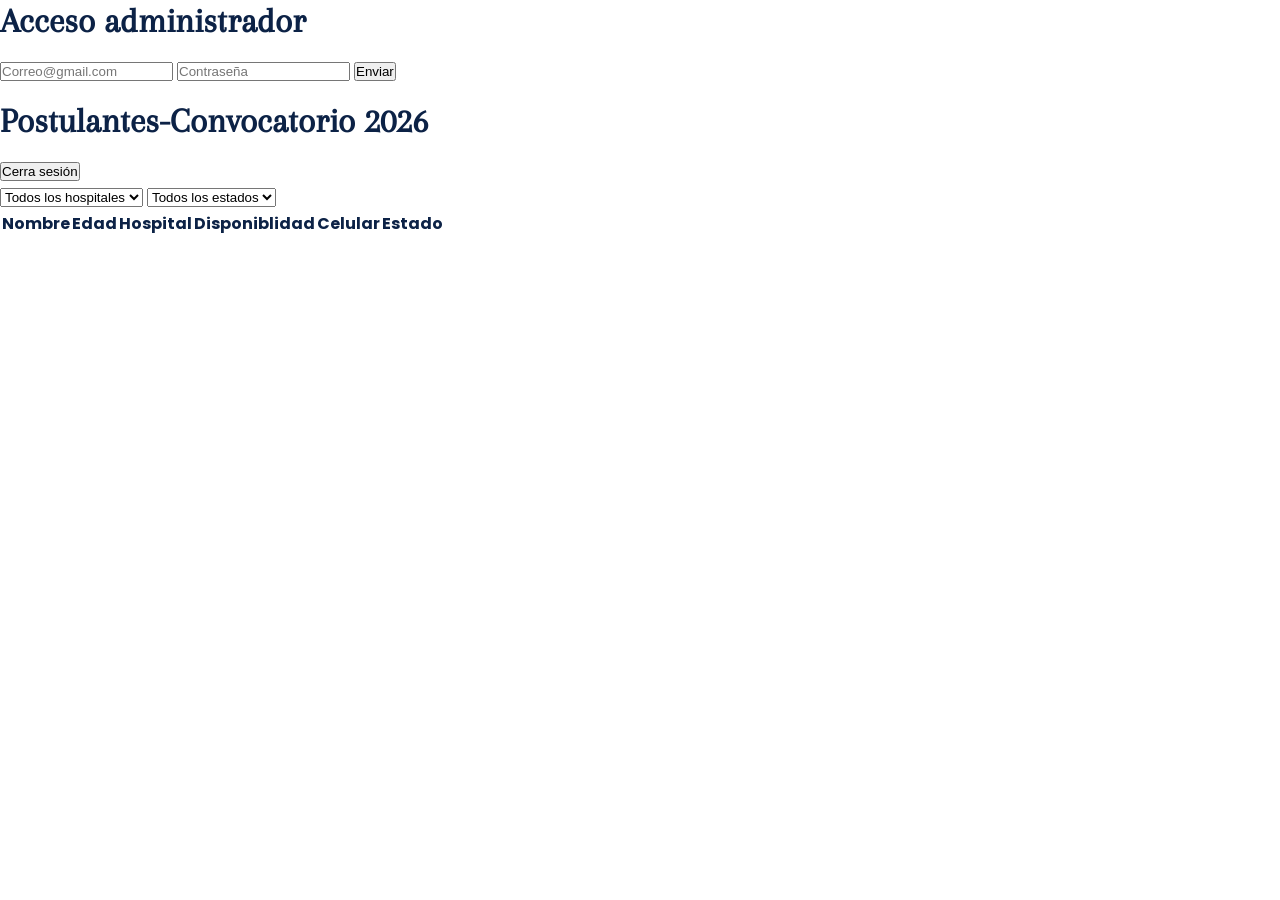
==== panel.html @ d4bd3512 "Panel.html for panel views" ====
<!DOCTYPE html>
<html lang="es">

<head>
    <meta charset="UTF-8">
    <meta name="viewport" content="width=device-width, initial-scale=1">
    <title>Panel de Postulantes - Arrulladoras</title>
    <link rel="stylesheet" href="css/style.css">
</head>

<body>

    <section class="login-class">
        <div id="login-box">
            <h2>Acceso administrador</h2>
            <input type="email" id="login-email" placeholder="Correo@gmail.com">
            <input type="password" id="login-pass" placeholder="Contraseña">
            <button id="btn-login">Enviar</button>
            <p id="login-error"></p>
        </div>
    </section>

    <section class="Panel-Section">

        <div id="panel-box">
            <h2>Postulantes-Convocatorio 2026</h2>
            <button id="Cerrar Sesion">Cerra sesión</button>

            <div class="filtros">
                <select name="filtro-hospital">
                    <option value="">Todos los hospitales</option>
                </select>

                <select id="filtro-estado">
                    <option value="">Todos los estados</option>
                    <option value="pendiente">Pendiente</option>
                    <option value="preseleccionado">Preseleccionado</option>
                    <option value="entrevistado">Entrevistado</option>
                    <option value="aprobado">Aprobado</option>
                    <option value="rechazado">Rechazado</option>
                </select>
            </div>

            <table>
                <thead>
                    <tr>
                        <th>Nombre</th>
                        <th>Edad</th>
                        <th>Hospital</th>
                        <th>Disponiblidad</th>
                        <th>Celular</th>
                        <th>Estado</th>
                    </tr>
                </thead>

                <tbody id="tabla-postulantes"></tbody>
            </table>
        </div>
    </section>

    <script type="module" src="firebase.js"></script>
</body>

</html>
---- css/style.css ----
/*Fuentes usadas en el proyecto*/
@import url('https://fonts.googleapis.com/css2?family=Arapey&family=Poppins:wght@400;500;600;700&family=Caveat:wght@600&display=swap');

/*VARIABLES DE MARCA (por el manual de idnetidad)*/
:root {
    /*La paleta principla*/
    --azul-marino: #0c2246;
    --coral: #f16047;
    --mostaza: #dfc056;
    --turquesa: #72dec6;
    --blanco: #ffffff;

    /* Tonos secundarios / neutros */
    --azul-medio: #2475b2;
    --gris-claro: #f4eeee;
    --gris-borde: #d6d3d3;
    --gris-neutro: #bdb6b6;

    /* Tipografía */
    --fuente-display: 'Arapey', serif;
    --fuente-cuerpo: 'Poppins', sans-serif;
    --fuente-script: 'Caveat', cursive;

    /* Espaciado reutilizable */
    --espacio-sm: 1rem;
    --espacio-md: 2rem;
    --espacio-lg: 4rem;
    --radio-borde: 10px;
}

/*RESET BÁSICO*/
* {
    margin: 0;
    padding: 0;
    box-sizing: border-box;
}

body {
    font-family: var(--fuente-cuerpo);
    color: var(--azul-marino);
    line-height: 1.6;
    background-color: var(--blanco);
}

a {
    text-decoration: none;
    color: inherit;
    /*Toma el del elemento padre*/
}

ul {
    list-style: none;
}

img {
    max-width: 100%;
    display: block;
}

/*TOPOGRAFIA BASE*/

h1,
h2,
h3,
h4 {
    font-family: var(--fuente-display);
    color: var(--azul-marino);
    line-height: 1.2;
}

h2 {
    font-size: 2.2rem;
    margin-bottom: var(--espacio-sm);
}

h3 {
    font-size: 1.5rem;
    margin-bottom: 0.75rem;
    color: var(--azul-medio);
}

p {
    margin-bottom: 1rem;
}

/*BOTONES*/
.btn {
    display: inline-block;
    background-color: var(--coral);
    color: var(--blanco);
    font-family: var(--fuente-cuerpo);
    font-weight: 600;
    padding: 0.9rem 2rem;
    border-radius: var(--radio-borde);
    border: none;
    cursor: pointer;
    transition: background-color 0.2s ease, transform 0.15s ease;
}

.btn:hover {
    background-color: #d3614d;
    /*el secundario del coral, dudas checar el manueal*/
    transform: translateY(-2px);
}

/*HEADER*/

.header {
    background-color: var(--blanco);
    box-shadow: 0 2px 8px rgba(12, 34, 70, 0.08);
    position: sticky;
    top: 0;
    z-index: 100;
}

.header-container {
    max-width: 1200px;
    margin: 0 auto;
    display: flex;
    justify-content: space-between;
    align-items: center;
    padding: 1.6 rem var(--espacio-md);
}

.logo h1 {
    font-size: 1.4rem;
    color: var(--azul-marino);
}

.nav ul {
    display: flex;
    gap: var(--espacio-md);
}

.nav a {
    font-weight: 500;
    color: var(--azul-marino);
    position: relative;
    padding-bottom: 4px;
}

.nav a::after {
    content: '';
    position: absolute;
    left: 0;
    bottom: 0;
    width: 0;
    height: 2px;
    background-color: var(--coral);
    transition: width 0.2s ease;
}

.nav a:hover::after {
    width: 100%;
}

/* HERO solo en el index,.html*/
.hero {
    background-color: var(--azul-marino);
    color: var(--blanco);
    padding: var(--espacio-lg) var(--espacio-md) 6rem;
    position: relative;
    overflow: hidden;
}

.hero-content {
    max-width: 700px;
    margin: 0 auto;
    text-align: center;
    position: relative;
    z-index: 2;
}

.hero-content h2 {
    color: var(--blanco);
    font-size: 2.6rem;
}

.hero-content p {
    color: var(--gris-claro);
    font-size: 1.15rem;
    margin-bottom: var(--espacio-md);
}

.hero-content a {
    display: inline-block;
    background-color: var(--coral);
    color: var(--blanco);
    font-weight: 600;
    padding: 0.9rem 2rem;
    border-radius: var(--radio-borde);
    transition: background-color 0.2s ease, transform 0.15s ease;
}

.hero-content a:hover {
    background-color: #d3614d;
    transform: translateY(-2px);
}

/*Curva al final del hero -elemento del sitio mas top*/
.hero::after {
    content: '';
    position: absolute;
    bottom: -1px;
    left: 0;
    width: 100%;
    height: 60px;
    background-color: var(--blanco);
    border-radius: 50% 50% 0 0 / 100% 100% 0 0;
    transform: scaleX(1.5);
}

/*Page Header (banner de paginas)*/
.page-header {
    background-color: var(--azul-marino);
    color: var(--blanco);
    text-align: center;
    padding: var(--espacio-lg) var(--espacio-md);
}

.page-header h2 {
    color: var(--blanco);
}

.page-header p {
    color: var(--turquesa);
    margin-bottom: 0;
}

/*CONTENIDO*/
.about-content,
.project-content {
    max-width: 800px;
    margin: 0 auto;
    padding: var(--espacio-lg) var(--espacio-md);
}

.about-block,
.project-block {
    background-color: var(--gris-claro);
    border-left: 4px solid var(--turquesa);
    border-radius: var(--radio-borde);
    padding: var(--espacio-md);
}

.project-cta {
    text-align: center;
    padding: var(--espacio-md);
    background-color: var(--azul-marino);
    border-radius: var(--radio-borde);
}

.project-cta p {
    color: var(--blanco);
    font-family: var(--fuente-display);
    font-size: 1.3rem;
    margin-bottom: var(--espacio-sm);
}

/*FORMULARIO DE REGISTRO*/

.registro-content {
    max-width: 600px;
    margin: 0 auto;
    padding: var(--espacio-lg) var(--espacio-md);
}

.form-group {
    margin-bottom: var(--espacio-sm);
}

.form-group label {
    display: block;
    font-weight: 600;
    margin-bottom: 0.4rem;
    color: var(--azul-marino);
}

.form-group input,
.form-group select,
.form-group textarea {
    width: 100%;
    padding: 0.8rem;
    border: 1px solid var(--gris-borde);
    border-radius: var(--radio-borde);
    font-family: var(--fuente-cuerpo);
    font-size: 1rem;
    color: var(--azul-marino);
    background-color: var(--blanco);
}

.form-group input:focus,
.form-group select:focus,
.form-group textarea:focus {
    outline: none;
    border-color: var(--turquesa);
    box-shadow: 0 0 0 3px rgba(114, 222, 198, 0.25);
}

#form-registro .btn {
    width: 100%;
    font-size: 1.05rem;
    margin-top: var(--espacio-sm);
}

/*FOOTER*/

.footer {
    background-color: var(--azul-marino);
    color: var(--gris-claro);
    padding: var(--espacio-lg) var(--espacio-md) var(--espacio-sm);
}

.footer-container {
    max-width: 1200px;
    margin: 0 auto;
    display: grid;
    grid-template-columns: repeat(4, 1fr);
    gap: var(--espacio-md);
}

.footer-col h3,
.footer-col h4 {
    color: var(--blanco);
    margin-bottom: 0.75rem;
}

.footer-col p,
.footer-col a {
    color: var(--gris-claro);
    font-size: 0.95rem;
}

.footer-col a:hover {
    color: var(--turquesa);
}

.footer-bottom {
    max-width: 1200px;
    margin: var(--espacio-md) auto 0;
    padding-top: var(--espacio-sm);
    border-top: 1px solid rgba(255, 255, 255, 0.15);
    text-align: center;
    font-size: 0.85rem;
    color: var(--gris-neutro);
}

.logo {
    display: flex;
    align-items: center;
    gap: 0.6rem;
}

.logo-img {
    height: 48px;
    width: auto;
}

.logo h1 {
    font-size: 1.3rem;
}


/* Hacer que el contenido se vea igual encelulares y tablets*/
@media (max-width: 768px) {
    .header-container {
        flex-direction: column;
        gap: 1rem;
    }

    .nav ul {
        flex-wrap: wrap;
        justify-content: center;
        gap: 1rem;
    }

    .hero-content h2 {
        font-size: 1.9rem;
    }

    .footer-container {
        grid-template-columns: 1fr 1fr;
    }
}

@media (max-width: 480px) {
    .footer-container {
        grid-template-columns: 1fr;
        text-align: center;
    }
}


.teaser-section {
    max-width: 1100px;
    margin: 0 auto;
    padding: var(--espacio-lg) var(--espacio-md);
    text-align: center;
}

.teaser-title {
    margin-bottom: var(--espacio-md);
}

.teaser-grid {
    display: grid;
    grid-template-columns: repeat(3, 1fr);
    gap: var(--espacio-md);
    text-align: left;
}

.teaser-card {
    background-color: var(--gris-claro);
    border-radius: var(--radio-borde);
    padding: var(--espacio-md);
    border-top: 4px solid var(--mostaza);
    transition: transform 0.2s ease;
}

.teaser-card:hover {
    transform: translateY(-4px);
}

.teaser-card h3 {
    color: var(--azul-marino);
}

.teaser-card a {
    display: inline-block;
    margin-top: 0.5rem;
    color: var(--coral);
    font-weight: 600;
}

.voces-section {
    background-color: var(--azul-medio);
    color: var(--blanco);
    text-align: center;
    padding: var(--espacio-lg) var(--espacio-md);
}

.voces-section .teaser-title {
    color: var(--blanco);
}

.voces-subtitle {
    color: var(--turquesa);
    margin-bottom: var(--espacio-md);
}

.voces-grid {
    max-width: 1000px;
    margin: 0 auto;
    display: grid;
    grid-template-columns: repeat(3, 1fr);
    gap: var(--espacio-md);
}

.voz-card {
    background-color: rgba(255, 255, 255, 0.06);
    border: 1px solid rgba(255, 255, 255, 0.15);
    border-radius: var(--radio-borde);
    padding: var(--espacio-md);
}

.voz-icono {
    color: var(--coral);
    font-size: 1.8rem;
    margin-bottom: 0.5rem;
}

.voz-frase {
    font-family: var(--fuente-display);
    font-style: italic;
    color: var(--gris-claro);
    margin-bottom: 0;
}

/* Responsive: apilar tarjetas en celular */
@media (max-width: 768px) {

    .teaser-grid,
    .voces-grid {
        grid-template-columns: 1fr;
    }
}

/*ERRORES DEL FORMULARIO*/
.error-mensaje {
    display: block;
    color: #f16047;
    font-size: 0.85rem;
    margin-top: 4px;
    min-height: 1em;
}

/*Temporalmente mensaje de exito al completar el forms*/
.mensaje-exito {
    display: none;
    color: #72dec6;
    font-weight: bold;
    margin-top: 12px;
}

.mensaje-exito.visible {
    display: block;
}

/*FORMULARIO -mensaje de confirmacion y error del formulario*/
.mensaje-formulario-caja {
    display: none;
    padding: 16px 20px;
    border-radius: 12px;
    margin-top: 20px;
    font-family: 'Poppins', sans-serif;
    font-size: 0.95rem;
    text-align: center;
    opacity: 0;
    transform: translateY(-8px);
    transition: opacity 0.4s ease, transform 0.4s ease;
}

.mensaje-formulario-caja.visible {
    display: block;
    opacity: 1;
    transform: translateY(0);
}

/*Exito*/
.mensaje-exitoso {
    background: rgba(114, 222, 198, 0.18);
    border: 1px solid rgba(114, 222, 198, 0.5);
    backdrop-filter: blur(6px);
    color: #0c2246;
}

/*ERROR*/
.mensaje-error {
    background: rgba(241, 96, 71, 0.15);
    border: 1px solid rgba(241, 96, 71, 0.5);
    backdrop-filter: blur(6px);
    color: #a3311c;
}
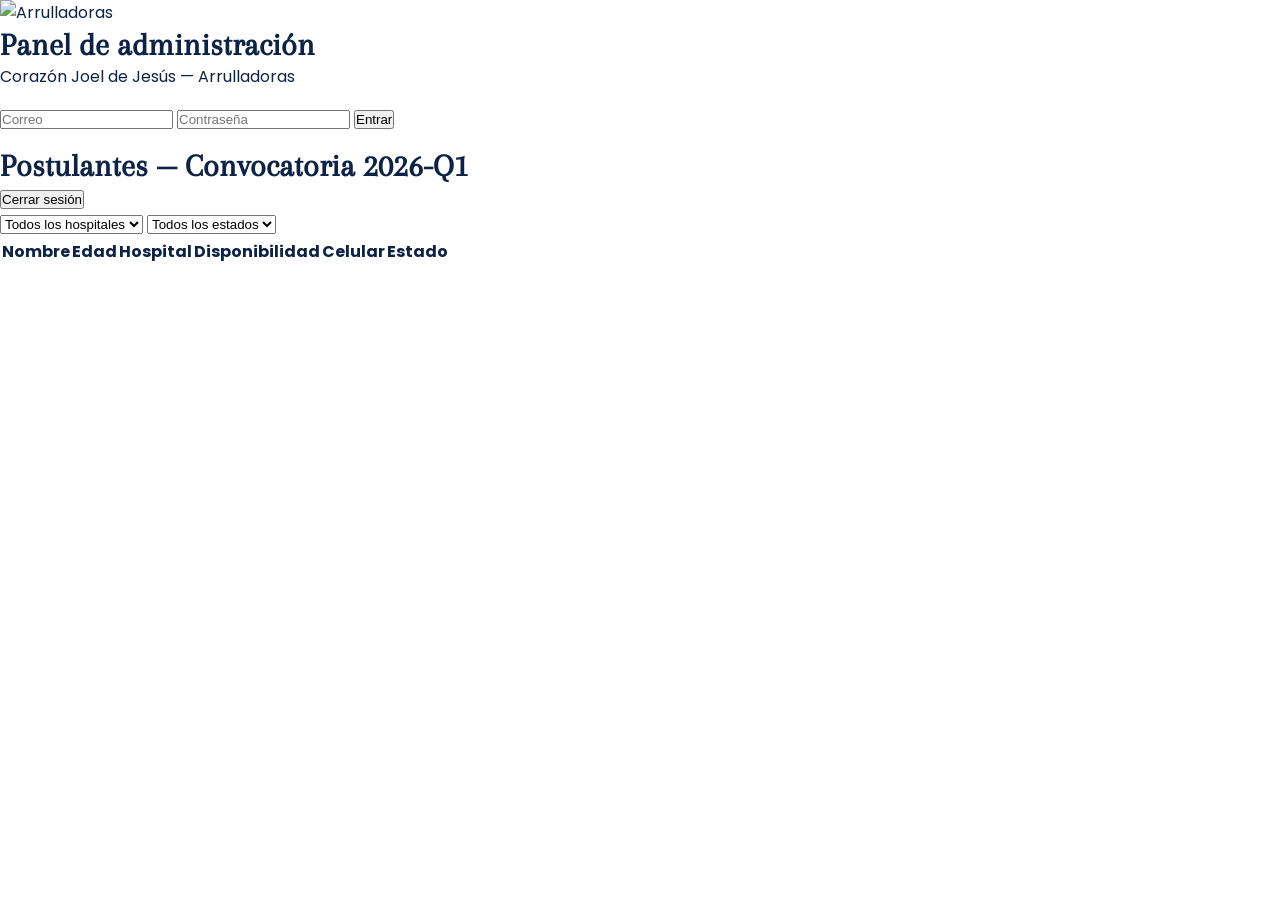
==== commit 23033e1b: "cambios en el panel.html" ====
--- a/panel.html
+++ b/panel.html
@@ -3,62 +3,72 @@
 
 <head>
     <meta charset="UTF-8">
-    <meta name="viewport" content="width=device-width, initial-scale=1">
-    <title>Panel de Postulantes - Arrulladoras</title>
+    <meta name="viewport" content="width=device-width, initial-scale=1.0">
+    <title>Panel de Postulantes — Arrulladoras</title>
     <link rel="stylesheet" href="css/style.css">
+    <link rel="stylesheet" href="css/panel.css">
 </head>
 
-<body>
+<body class="panel-body">
 
-    <section class="login-class">
-        <div id="login-box">
-            <h2>Acceso administrador</h2>
-            <input type="email" id="login-email" placeholder="Correo@gmail.com">
-            <input type="password" id="login-pass" placeholder="Contraseña">
-            <button id="btn-login">Enviar</button>
-            <p id="login-error"></p>
+    <!-- Vista de login -->
+    <div id="login-box" class="panel-login">
+        <img src="img/logo.png" alt="Arrulladoras" class="panel-login__logo">
+        <h1 class="panel-login__titulo">Panel de administración</h1>
+        <p class="panel-login__subtitulo">Corazón Joel de Jesús — Arrulladoras</p>
+
+        <input type="email" id="login-email" placeholder="Correo" class="panel-input">
+        <input type="password" id="login-pass" placeholder="Contraseña" class="panel-input">
+        <button id="btn-login" class="panel-btn panel-btn--primario">Entrar</button>
+        <p id="login-error" class="panel-login__error"></p>
+    </div>
+
+    <!-- Vista del panel -->
+    <div id="panel-box" class="panel-contenido">
+        <header class="panel-header">
+            <h1>Postulantes — Convocatoria 2026-Q1</h1>
+            <button id="btn-logout" class="panel-btn panel-btn--secundario">Cerrar sesión</button>
+        </header>
+
+        <div class="panel-filtros">
+            <select id="filtro-hospital" class="panel-select">
+                <option value="">Todos los hospitales</option>
+            </select>
+
+            <select id="filtro-estado" class="panel-select">
+                <option value="">Todos los estados</option>
+                <option value="pendiente">Pendiente</option>
+                <option value="preseleccionado">Preseleccionado</option>
+                <option value="entrevistado">Entrevistado</option>
+                <option value="aprobado">Aprobado</option>
+                <option value="rechazado">Rechazado</option>
+            </select>
+
+            <span id="contador-resultados" class="panel-contador"></span>
         </div>
-    </section>
 
-    <section class="Panel-Section">
-
-        <div id="panel-box">
-            <h2>Postulantes-Convocatorio 2026</h2>
-            <button id="Cerrar Sesion">Cerra sesión</button>
-
-            <div class="filtros">
-                <select name="filtro-hospital">
-                    <option value="">Todos los hospitales</option>
-                </select>
-
-                <select id="filtro-estado">
-                    <option value="">Todos los estados</option>
-                    <option value="pendiente">Pendiente</option>
-                    <option value="preseleccionado">Preseleccionado</option>
-                    <option value="entrevistado">Entrevistado</option>
-                    <option value="aprobado">Aprobado</option>
-                    <option value="rechazado">Rechazado</option>
-                </select>
-            </div>
-
-            <table>
+        <div class="panel-tabla-wrap">
+            <table class="panel-tabla">
                 <thead>
                     <tr>
                         <th>Nombre</th>
                         <th>Edad</th>
                         <th>Hospital</th>
-                        <th>Disponiblidad</th>
+                        <th>Disponibilidad</th>
                         <th>Celular</th>
                         <th>Estado</th>
                     </tr>
                 </thead>
-
                 <tbody id="tabla-postulantes"></tbody>
             </table>
+            <p id="sin-resultados" class="panel-sin-resultados" style="display:none;">
+                No hay postulantes con esos filtros.
+            </p>
         </div>
-    </section>
+    </div>
 
     <script type="module" src="firebase.js"></script>
+    <script type="module" src="js/panel.js"></script>
 </body>
 
 </html>
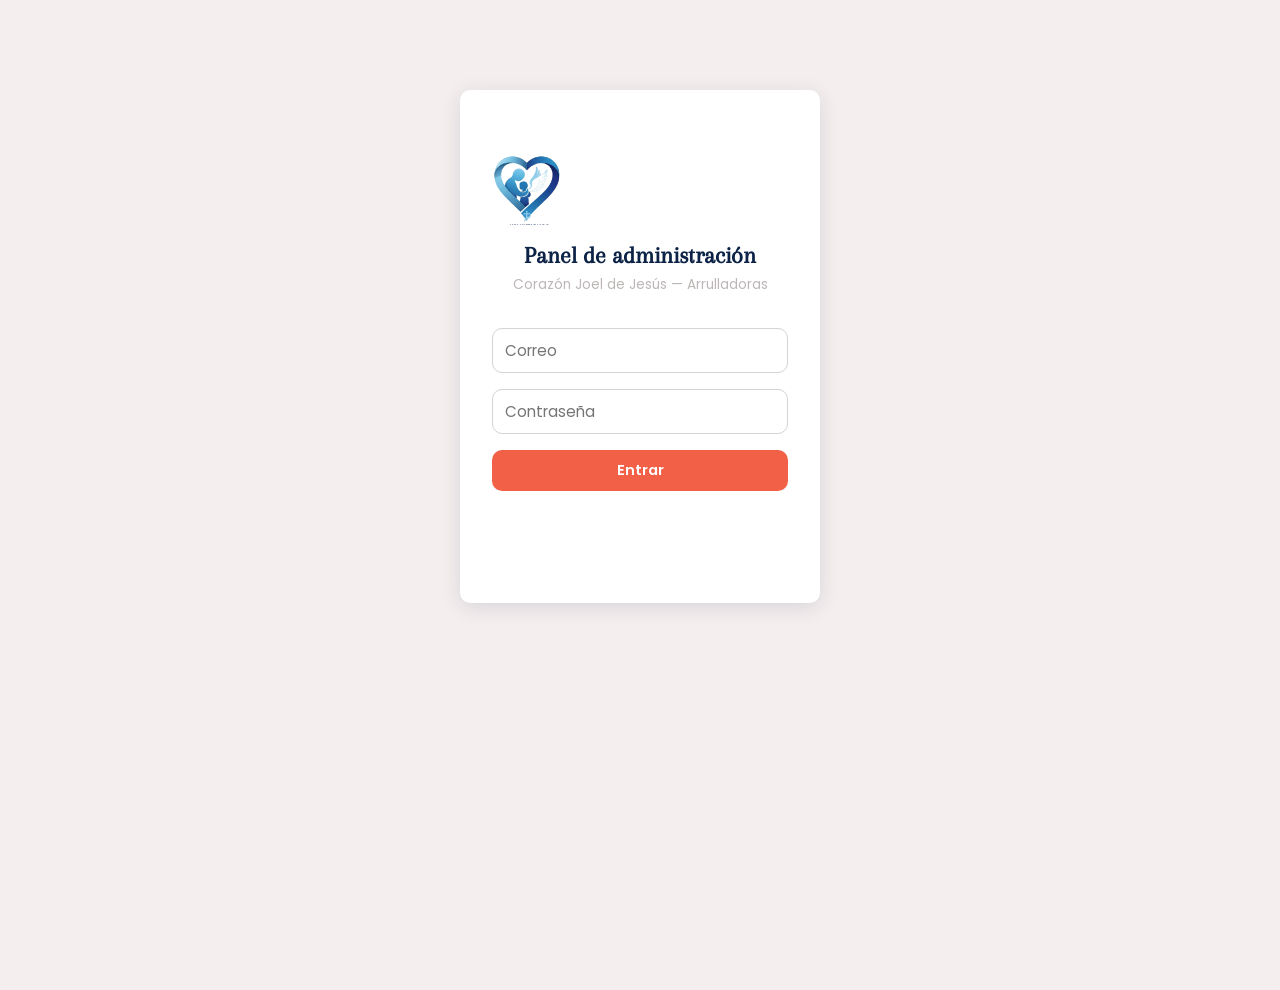
==== commit 34c2b0da: "Changing panel style" ====
--- a/panel.html
+++ b/panel.html
@@ -13,7 +13,7 @@
 
     <!-- Vista de login -->
     <div id="login-box" class="panel-login">
-        <img src="img/logo.png" alt="Arrulladoras" class="panel-login__logo">
+        <img src="img/logo-icono.png" alt="Arrulladoras" class="panel-login__logo">
         <h1 class="panel-login__titulo">Panel de administración</h1>
         <p class="panel-login__subtitulo">Corazón Joel de Jesús — Arrulladoras</p>
 
@@ -23,10 +23,11 @@
         <p id="login-error" class="panel-login__error"></p>
     </div>
 
+
     <!-- Vista del panel -->
     <div id="panel-box" class="panel-contenido">
         <header class="panel-header">
-            <h1>Postulantes — Convocatoria 2026-Q1</h1>
+            <h1>Postulantes — Convocatoria 2026</h1>
             <button id="btn-logout" class="panel-btn panel-btn--secundario">Cerrar sesión</button>
         </header>
 
--- a/css/style.css
+++ b/css/style.css
@@ -23,6 +23,7 @@
 
     /* Espaciado reutilizable */
     --espacio-sm: 1rem;
+    /*mas o menos 16 px*/
     --espacio-md: 2rem;
     --espacio-lg: 4rem;
     --radio-borde: 10px;
--- a/css/panel.css
+++ b/css/panel.css
@@ -0,0 +1,205 @@
+.panel-body {
+    background-color: var(--gris-claro);
+    font-family: var(--fuente-cuerpo);
+    min-height: 100vh;
+    margin: 0;
+}
+
+/*EN EL LOGIN*/
+.panel-login {
+    max-width: 360px;
+    margin: 10vh auto;
+    background-color: var(--blanco);
+    padding: var(--espacio-lg) var(--espacio-md);
+    border-radius: var(--radio-borde);
+    box-shadow: 0 4px 20px rgba(12, 34, 70, 0.12);
+    text-align: center;
+}
+
+.panel-login__logo {
+    width: 70px;
+    margin-bottom: var(--espacio-sm);
+}
+
+.panel-login__titulo {
+    font-family: var(--fuente-display);
+    color: var(--azul-marino);
+    font-size: 1.5rem;
+    margin: 0 0 4px 0;
+}
+
+.panel-login__subtitulo {
+    color: var(--gris-neutro);
+    font-size: 0.85rem;
+    margin: 0 0 var(--espacio-md) 0;
+}
+
+.panel-login__error {
+    color: var(--coral);
+    font-size: 0.85rem;
+    min-height: 1.2em;
+    margin-top: var(--espacio-sm);
+}
+
+.panel-input {
+    width: 100%;
+    padding: 10px 12px;
+    margin-bottom: var(--espacio-sm);
+    border: 1px solid var(--gris-borde);
+    border-radius: var(--radio-borde);
+    font-family: var(--fuente-cuerpo);
+    font-size: 0.95rem;
+    box-sizing: border-box;
+}
+
+.panel-input:focus {
+    outline: none;
+    border-color: var(--azul-medio);
+}
+
+/*BOTONEA*/
+
+.panel-btn {
+    padding: 10px 18px;
+    border: none;
+    border-radius: var(--radio-borde);
+    font-family: var(--fuente-cuerpo);
+    font-weight: 600;
+    font-size: 0.9rem;
+    cursor: pointer;
+    transition: opacity 0.15s ease;
+
+}
+
+.panel-btn:hover {
+    opacity: 0.85;
+}
+
+.panel-btn--primario {
+    /*el del login*/
+
+    background-color: var(--coral);
+    color: var(--blanco);
+    width: 100%;
+}
+
+.panel-btn--secundario {
+    /*Cerrar sesion*/
+
+    background-color: var(--blanco);
+    color: var(--azul-marino);
+    border: 1px solid var(--gris-borde);
+}
+
+/*Panel Principal*/
+.panel-contenido {
+    display: none;
+    max-width: 1100px;
+    margin: 0 auto;
+    padding: var(--espacio-md);
+}
+
+.panel-header {
+    display: flex;
+    justify-content: space-between;
+    align-items: center;
+    flex-wrap: wrap;
+    gap: var(--espacio-sm);
+    margin-bottom: var(--espacio-md);
+}
+
+.panel-header h1 {
+    font-family: var(--fuente-display);
+    color: var(--azul-marino);
+    font-size: 1.4rem;
+    margin: 0;
+}
+
+.panel-filtros {
+    display: flex;
+    align-items: center;
+    gap: var(--espacio-sm);
+    margin-bottom: var(--espacio-sm);
+}
+
+.panel-select {
+    padding: 8px 10px;
+    border-radius: var(--radio-borde);
+    border: 1px solid var(--gris-borde);
+    font-family: var(--fuente-cuerpo);
+    background-color: var(--blanco);
+    color: var(--azul-marino);
+}
+
+.panel-contador {
+    color: var(--gris-neutro);
+    font-size: 0.85rem;
+    margin-left: auto;
+}
+
+/*AHORA SI LA FAKIN TABLA*/
+.panel-tabla-wrap {
+    background-color: var(--blanco);
+    border-radius: var(--radio-borde);
+    overflow-x: auto;
+    box-shadow: 0 2px 10px rgba(12, 34, 70, 0.06);
+}
+
+.panel-tabla {
+    width: 100%;
+    border-collapse: collapse;
+    min-width: 640px;
+}
+
+.panel-tabla th {
+    background-color: var(--azul-marino);
+    color: var(--blanco);
+    text-align: left;
+    padding: 12px 14px;
+    font-size: 0.8rem;
+    text-transform: uppercase;
+    letter-spacing: 0.03em;
+}
+
+.panel-tabla td {
+    padding: 10px 14px;
+    border-bottom: 1px solid var(--gris-borde);
+    font-size: 0.9rem;
+    color: var(--azul-marino);
+}
+
+.panel-tabla tbody tr:hover {
+    background-color: var(--gris-claro);
+}
+
+.panel-estado-select {
+    padding: 6px 8px;
+    border-radius: 6px;
+    border: 1px solid var(--gris-borde);
+    font-family: var(--fuente-cuerpo);
+    font-size: 0.85rem;
+    /*para lops font size usamos rem como escala*/
+    background-color: var(--blanco);
+    color: var(--azul-marino);
+}
+
+/*Colores por el tipo de estado ya sea aprobado, seleccionado y asi*/
+
+.panel-estado-select[data-estado="aprobado"] {
+    border-color: var(--turquesa);
+}
+
+.panel-estado-select[data-estado="rechazado"] {
+    border-color: var(--coral);
+}
+
+.panel-estado-select[data-estado="preseleccionado"],
+.panel-estado-select[data-estado="entrevistado"] {
+    border-color: var(----mostaza);
+}
+
+.panel-sin-resultados {
+    text-align: center;
+    padding: var(--espacio-md);
+    color: var(--gris-neutro);
+}
